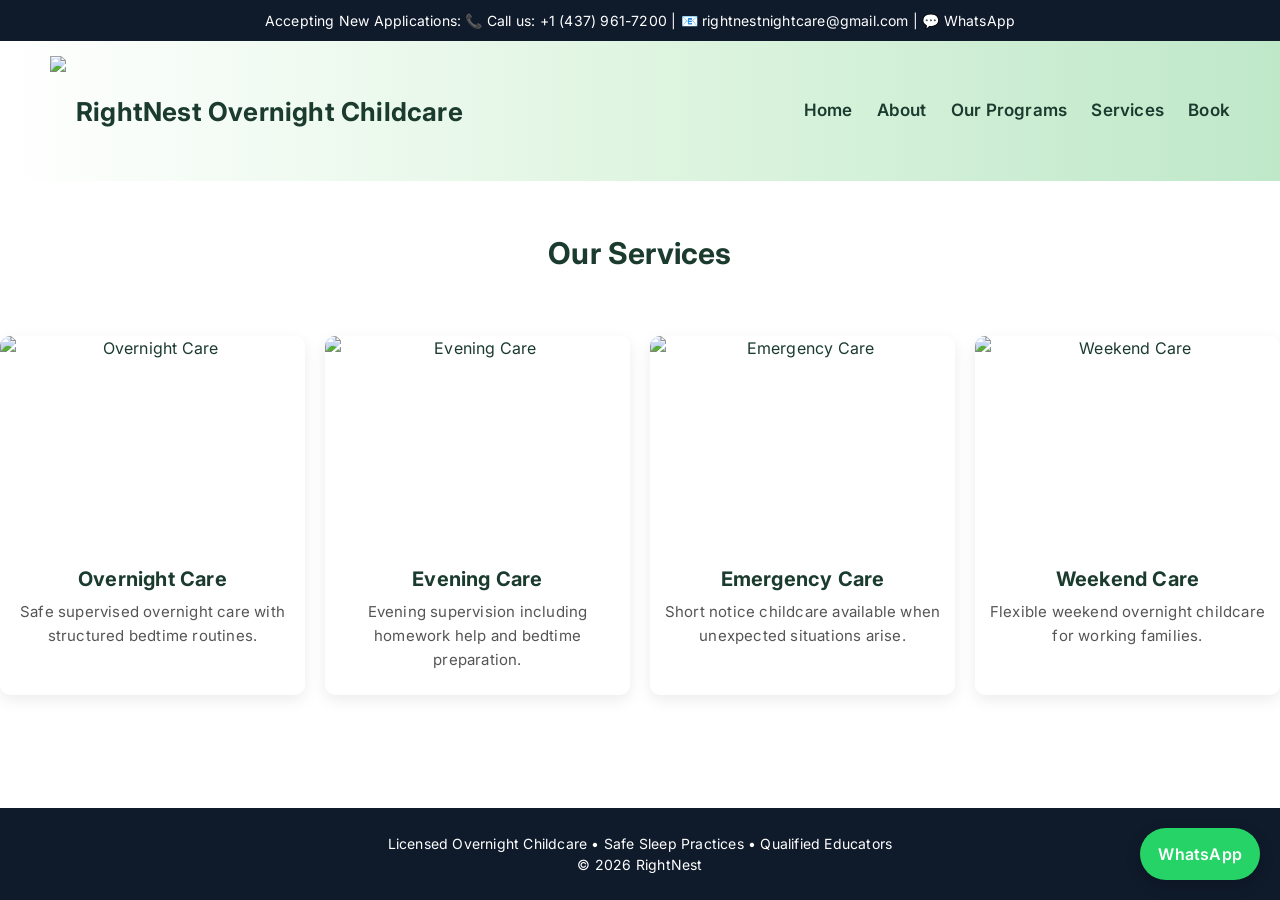
==== services.html @ 54355e99 "Add files via upload" ====
<!DOCTYPE html>
<html>
<head>
<title>Services - RightNest</title>
<link rel="stylesheet" href="style.css">
</head>

<body>

<div class="top-bar">
Accepting New Applications: 📞 Call us: +1 (437) 961-7200 | 📧 rightnestnightcare@gmail.com | 💬 WhatsApp
</div>

<nav>
<div class="brand">
<img src="images/logo.png">
<span class="brand-name">RightNest Overnight Childcare</span>
</div>

<div>
<a href="index.html">Home</a>
<a href="about.html">About</a>
<a href="programs.html">Our Programs</a>
<a href="services.html">Services</a>
<a href="contact.html">Book</a>
</div>
</nav>

<div class="section">
<h2>Our Services</h2>
</div>
<div class="grid">

<div class="card">
<img src="images/care4.png" alt="Overnight Care">
<h3>Overnight Care</h3>
<p>Safe supervised overnight care with structured bedtime routines.</p>
</div>

<div class="card">
<img src="images/care1.png" alt="Evening Care">
<h3>Evening Care</h3>
<p>Evening supervision including homework help and bedtime preparation.</p>
</div>

<div class="card">
<img src="images/care2.png" alt="Emergency Care">
<h3>Emergency Care</h3>
<p>Short notice childcare available when unexpected situations arise.</p>
</div>

<div class="card">
<img src="images/care3.png" alt="Weekend Care">
<h3>Weekend Care</h3>
<p>Flexible weekend overnight childcare for working families.</p>
</div>

</div>
<div class="section grid">





</div>

<footer>Licensed Overnight Childcare • Safe Sleep Practices • Qualified Educators<br>© 2026 RightNest</footer>


<a href="https://wa.me/14379617200" 
style="position:fixed;bottom:20px;right:20px;background:#25D366;color:white;
padding:14px 18px;border-radius:50px;text-decoration:none;font-weight:600;
box-shadow:0 5px 15px rgba(0,0,0,0.2);z-index:999;">
WhatsApp
</a>
</body>
</html>
---- style.css ----
@import url('https://fonts.googleapis.com/css2?family=Inter:wght@300;400;600;700&display=swap');

* {
margin:0;
padding:0;
box-sizing:border-box;
font-family:'Inter', sans-serif;
}

body{
color:#1b3b2f;
line-height:1.5;
background:#ffffff;
}

/* ================= TOP BAR ================= */
.top-bar {
background:#0f1a2b;
color:white;
text-align:center;
padding:10px;
font-size:14px;
display:flex;
justify-content:center;
gap:15px;
flex-wrap:wrap;
}

/* ================= NAVBAR ================= */
nav {
background: linear-gradient(to right, #ffffff 0%, #dff5e1 50%, #bfe8c9 100%);
display:flex;
justify-content:space-between;
align-items:center;
padding:15px 50px;
position:sticky;
top:0;
z-index:999;
transition:0.3s;
}

nav.shrink {
padding:8px 40px;
background:rgba(255,255,255,0.95);
backdrop-filter:blur(10px);
}

.brand {
display:flex;
align-items:center;
gap:10px;
}

.brand img {
height:110px;
}

nav.shrink .brand img {
height:80px;
}

.brand-name {
font-size:26px;
font-weight:700;
color:#1b3b2f;
white-space:nowrap;
}

nav div a {
margin-left:20px;
text-decoration:none;
color:#1b3b2f;
font-size:17px;
font-weight:600;
}

nav div a:hover {
color:#2f7d4a;
}

/* ================= HERO ================= */
.hero-slideshow {
position:relative;
height:85vh;
overflow:hidden;
display:flex;
align-items:center;
justify-content:center;
text-align:center;
}

.slide {
position:absolute;
width:100%;
height:100%;
background-size:cover;
background-position:center;
opacity:0;
animation:fade 15s infinite;
}

.slide1 {background-image:url('images/hero1.jpg');}
.slide2 {background-image:url('images/hero2.jpg'); animation-delay:5s;}
.slide3 {background-image:url('images/hero3.jpg'); animation-delay:10s;}

@keyframes fade {
0% {opacity:0;}
10% {opacity:1;}
30% {opacity:1;}
40% {opacity:0;}
100% {opacity:0;}
}

.hero-overlay {
position:absolute;
width:100%;
height:100%;
background:rgba(0,0,0,0.45);
}

.hero-content {
position:relative;
color:white;
z-index:2;
}

.hero-title {
font-size:3.5rem;
font-weight:700;
}

.hero-content p {
font-size:18px;
margin:10px 0 15px;
}

.hero-content a {
padding:12px 26px;
background:#E8C27D;
color:black;
text-decoration:none;
border-radius:8px;
font-weight:600;
}
/* PREMIUM PARAGRAPH STYLING */

p{
font-size:16px;
line-height:1.7;
color:#444;
margin:8px auto;
max-width:750px;
}

/* section paragraphs */
.section p{
font-size:17px;
color:#555;
}

/* card text */
.card p{
font-size:15px;
color:#555;
line-height:1.6;
}

/* hero paragraph */
.hero-content p{
font-size:18px;
color:#f5f5f5;
}

/* about page text */
.about p{
font-size:17px;
color:#444;
}
body{
font-family:'Inter', 'Segoe UI', sans-serif;
letter-spacing:0.2px;
}
.hero-content p{
white-space:nowrap;
text-align:center;
font-size:clamp(14px,2vw,18px);
}
.hero-content p{
text-align:center;
margin:10px auto 15px;
max-width:800px;
}
.hero-title{
font-size:3.5rem;
font-weight:700;
color:#E8C27D; /* gold highlight */
text-shadow:0 2px 10px rgba(0,0,0,0.4);
}
p{
text-align:center;
max-width:750px;
margin:8px auto;
color:#555;
line-height:1.6;
font-size:16px;
}
.center-text{
text-align:center;
max-width:700px;
margin:0 auto;
font-size:17px;
color:#555;
}

/* better spacing */
h2 + p{
margin-top:5px;
}

h3 + p{
margin-top:4px;
}

/* ================= TYPOGRAPHY ================= */
h1,h2,h3{
text-align:center;
color:#1b3b2f;
}

h2{
font-size:30px;
margin-bottom:10px;
}

h3{
font-size:20px;
margin:8px 0 6px;
}

.section{
width:100%;
max-width:1200px;
margin:0 auto;
}
body{
min-width:1000px;
}
html, body{
width:100%;
overflow-x:hidden;
}
.about-page .section{
background:white;
}

.section{
width:100%;
max-width:1200px;
margin:0 auto;
}

nav{
flex-wrap:nowrap;
width:100%;
}

/* ================= SECTIONS ================= */
.section {
padding:50px 40px;
text-align:center;
}

/* GRID */
.grid {
display:grid;
grid-template-columns:repeat(auto-fit,minmax(250px,1fr));
gap:20px;
}

/* CARDS */
.card {
background:white;
border-radius:10px;
overflow:hidden;
box-shadow:0 5px 15px rgba(0,0,0,0.08);
text-align:center;
padding-bottom:15px;
transition:0.3s;
}

/* glow hover */
.card:hover{
transform: translateY(-6px) scale(1.01);
box-shadow:
0 10px 25px rgba(0,0,0,0.12),
0 0 18px rgba(232,194,125,0.6);
}

.card img{
width:100%;
height:220px;
object-fit:cover;
display:block;
}

.card p{
padding:0 12px;
}

/* STAFF IMAGES */
.staff-img{
width:100%;
height:260px;
object-fit:cover;
display:block;
border-radius:8px;
}
.hero-title{
font-size:3.5rem;
font-weight:700;
background:linear-gradient(45deg,#2f7d4a,#E8C27D);
-webkit-background-clip:text;
-webkit-text-fill-color:transparent;
}

/* BADGE */
.badge{
display:inline-block;
background:#E8C27D;
padding:5px 12px;
border-radius:20px;
font-size:13px;
font-weight:600;
margin:6px 0 10px;
}

/* BUTTONS */
.section a,
.hero-content a{
display:inline-block;
margin-top:12px;
padding:12px 24px;
background:#E8C27D;
color:#000;
border-radius:8px;
text-decoration:none;
font-weight:600;
}

/* FORM */
.booking-form {
max-width:600px;
margin:auto;
display:flex;
flex-direction:column;
gap:10px;
}

.booking-form input,
.booking-form select,
.booking-form textarea {
padding:12px;
border:1px solid #ddd;
border-radius:8px;
}

.booking-form button {
padding:12px;
background:#E8C27D;
border:none;
border-radius:8px;
font-weight:600;
}

footer{
margin-top:auto;
}

/* FOOTER */
footer {
background:#0f1a2b;
color:white;
text-align:center;
padding:25px;
font-size:14px;
}
body{
display:flex;
flex-direction:column;
min-height:100vh;
}
nav{
flex-wrap:nowrap;
}
footer{
margin-top:auto;
}

/* MOBILE */
@media(max-width:768px){

nav {
flex-direction:column;
text-align:center;
}

.hero-title {
font-size:2rem;
}

.brand-name {
font-size:20px;
}

.section{
padding:40px 20px;
}

}
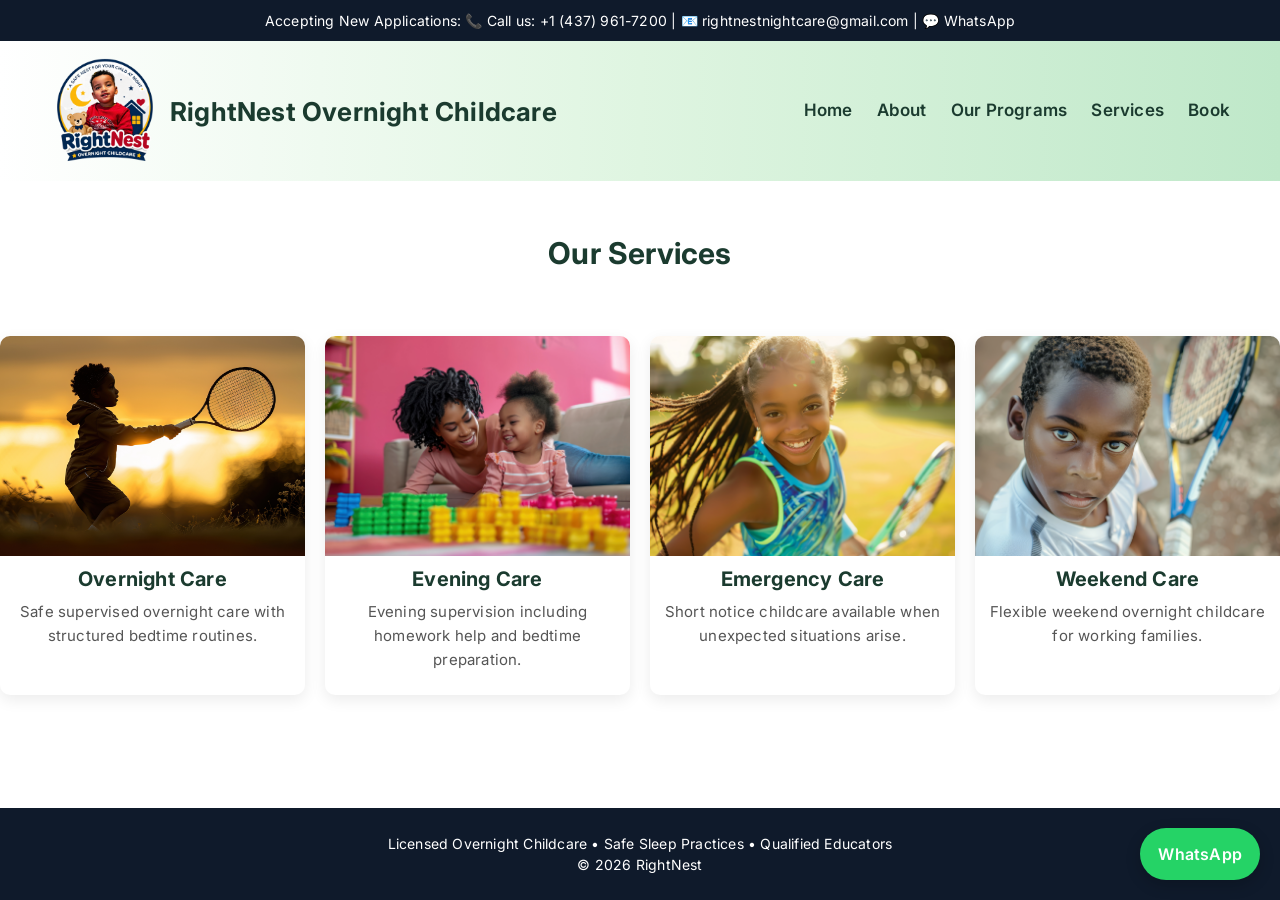
==== commit b3a1f440: "Update image references to .jpg format and add new images. Changed image file extensions from .png/." ====
--- a/services.html
+++ b/services.html
@@ -32,25 +32,25 @@
 <div class="grid">
 
 <div class="card">
-<img src="images/care4.png" alt="Overnight Care">
+<img src="images/care4.jpg" alt="Overnight Care">
 <h3>Overnight Care</h3>
 <p>Safe supervised overnight care with structured bedtime routines.</p>
 </div>
 
 <div class="card">
-<img src="images/care1.png" alt="Evening Care">
+<img src="images/care1.jpg" alt="Evening Care">
 <h3>Evening Care</h3>
 <p>Evening supervision including homework help and bedtime preparation.</p>
 </div>
 
 <div class="card">
-<img src="images/care2.png" alt="Emergency Care">
+<img src="images/care2.jpg" alt="Emergency Care">
 <h3>Emergency Care</h3>
 <p>Short notice childcare available when unexpected situations arise.</p>
 </div>
 
 <div class="card">
-<img src="images/care3.png" alt="Weekend Care">
+<img src="images/care3.jpg" alt="Weekend Care">
 <h3>Weekend Care</h3>
 <p>Flexible weekend overnight childcare for working families.</p>
 </div>
